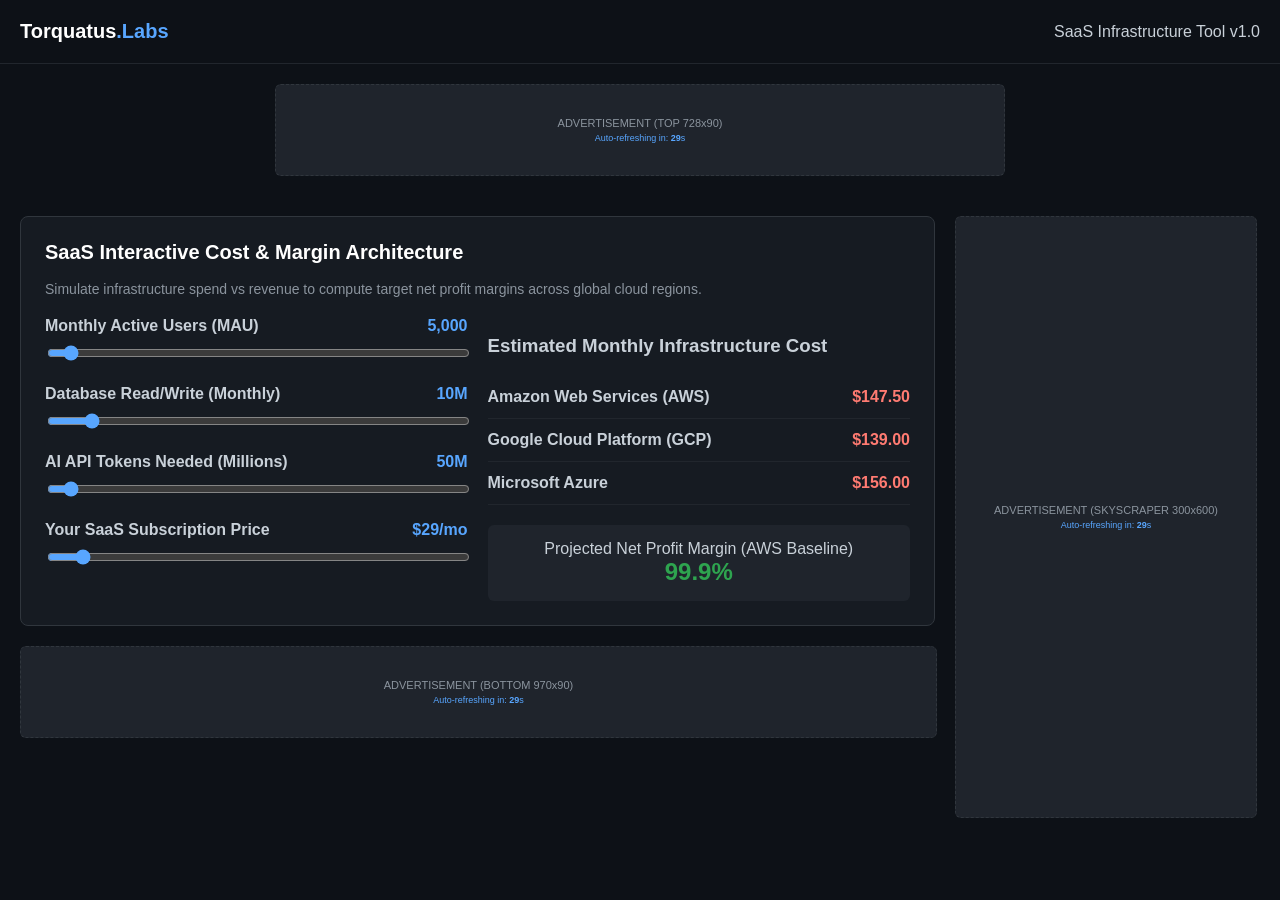
==== tool.html @ f0b154d9 "Create tool.html" ====
<!DOCTYPE html>
<html lang="en">
<head>
    <meta charset="UTF-8">
    <meta name="viewport" content="width=device-width, initial-scale=1.0">
    <title>SaaS Infrastructure & API Cost Simulator | Torquatus</title>
    <style>
        :root {
            --bg-color: #0d1117;
            --card-bg: #161b22;
            --accent-color: #58a6ff;
            --text-color: #c9d1d9;
            --text-dim: #8b949e;
            --success: #2ea44f;
        }
        body {
            font-family: -apple-system, BlinkMacSystemFont, "Segoe UI", Helvetica, Arial, sans-serif;
            background-color: var(--bg-color);
            color: var(--text-color);
            margin: 0;
            padding: 0;
        }
        .container {
            display: flex;
            max-width: 1400px;
            margin: 0 auto;
            padding: 20px;
            gap: 20px;
        }
        .main-content { flex: 3; }
        .sidebar-ad-container { flex: 1; min-width: 300px; }

        header {
            padding: 20px;
            border-bottom: 1px solid #21262d;
            display: flex;
            justify-content: space-between;
            align-items: center;
        }
        .logo { font-size: 20px; font-weight: bold; color: #fff; text-decoration: none; }
        .logo span { color: var(--accent-color); }

        .ad-box {
            background-color: #1f242c;
            border: 1px dashed #30363d;
            color: var(--text-dim);
            display: flex;
            flex-direction: column;
            justify-content: center;
            align-items: center;
            font-size: 11px;
            border-radius: 6px;
            margin-bottom: 20px;
            transition: all 0.3s ease;
        }
        .ad-top { width: 728px; height: 90px; margin: 20px auto; }
        .ad-sidebar { width: 300px; height: 600px; position: sticky; top: 20px; }
        .ad-bottom { width: 100%; height: 90px; margin-top: 20px; }
        .refresh-timer { font-size: 9px; color: var(--accent-color); margin-top: 4px; }

        .simulator-grid {
            display: grid;
            grid-template-columns: 1fr 1fr;
            gap: 20px;
            margin-top: 20px;
        }
        .card {
            background-color: var(--card-bg);
            border: 1px solid #30363d;
            border-radius: 8px;
            padding: 24px;
        }
        h2 { color: #fff; margin-top: 0; font-size: 20px; }
        .slider-group { margin-bottom: 20px; }
        label { display: block; margin-bottom: 8px; font-weight: 600; }
        input[type="range"] { width: 100%; accent-color: var(--accent-color); }
        .value-display { color: var(--accent-color); font-weight: bold; float: right; }

        .provider-row {
            display: flex;
            justify-content: space-between;
            padding: 12px 0;
            border-bottom: 1px solid #21262d;
        }
        .provider-name { font-weight: bold; }
        .cost-val { color: #ff7b72; font-weight: bold; }
        .margin-box {
            background: #1f242c;
            padding: 15px;
            border-radius: 6px;
            margin-top: 20px;
            text-align: center;
        }
        .margin-val { font-size: 24px; color: var(--success); font-weight: bold; }
    </style>
</head>
<body>

    <header>
        <a href="index.html" class="logo">Torquatus<span>.Labs</span></a>
        <div>SaaS Infrastructure Tool v1.0</div>
    </header>

    <div id="banner-top" class="ad-box ad-top">
        <span>ADVERTISEMENT (TOP 728x90)</span>
        <span class="refresh-timer">Auto-refreshing in: <b class="timer-count">30</b>s</span>
    </div>

    <div class="container">
        <div class="main-content">
            <div class="card">
                <h2>SaaS Interactive Cost & Margin Architecture</h2>
                <p style="color: var(--text-dim); font-size: 14px;">Simulate infrastructure spend vs revenue to compute target net profit margins across global cloud regions.</p>
                
                <div class="simulator-grid">
                    <div>
                        <div class="slider-group">
                            <label>Monthly Active Users (MAU) <span class="value-display" id="mau-val">5,000</span></label>
                            <input type="range" id="mau" min="1000" max="100000" step="1000" value="5000">
                        </div>
                        <div class="slider-group">
                            <label>Database Read/Write (Monthly) <span class="value-display" id="db-val">10M</span></label>
                            <input type="range" id="db" min="1" max="100" step="1" value="10">
                        </div>
                        <div class="slider-group">
                            <label>AI API Tokens Needed (Millions) <span class="value-display" id="tokens-val">50M</span></label>
                            <input type="range" id="tokens" min="10" max="1000" step="10" value="50">
                        </div>
                        <div class="slider-group">
                            <label>Your SaaS Subscription Price <span class="value-display" id="price-val">$29/mo</span></label>
                            <input type="range" id="price" min="9" max="299" step="5" value="29">
                        </div>
                    </div>

                    <div>
                        <h3>Estimated Monthly Infrastructure Cost</h3>
                        <div class="provider-row">
                            <span class="provider-name">Amazon Web Services (AWS)</span>
                            <span class="cost-val" id="aws-cost">$0.00</span>
                        </div>
                        <div class="provider-row">
                            <span class="provider-name">Google Cloud Platform (GCP)</span>
                            <span class="cost-val" id="gcp-cost">$0.00</span>
                        </div>
                        <div class="provider-row">
                            <span class="provider-name">Microsoft Azure</span>
                            <span class="cost-val" id="azure-cost">$0.00</span>
                        </div>

                        <div class="margin-box">
                            <div>Projected Net Profit Margin (AWS Baseline)</div>
                            <div class="margin-val" id="margin-pct">0%</div>
                        </div>
                    </div>
                </div>
            </div>

            <div id="banner-bottom" class="ad-box ad-bottom">
                <span>ADVERTISEMENT (BOTTOM 970x90)</span>
                <span class="refresh-timer">Auto-refreshing in: <b class="timer-count">30</b>s</span>
            </div>
        </div>

        <div class="sidebar-ad-container">
            <div id="banner-sidebar" class="ad-box ad-sidebar">
                <span>ADVERTISEMENT (SKYSCRAPER 300x600)</span>
                <span class="refresh-timer">Auto-refreshing in: <b class="timer-count">30</b>s</span>
            </div>
        </div>
    </div>

    <script>
        const inputs = ['mau', 'db', 'tokens', 'price'];
        inputs.forEach(id => {
            document.getElementById(id).addEventListener('input', calculateCosts);
        });

        function calculateCosts() {
            const mau = parseInt(document.getElementById('mau').value);
            const db = parseInt(document.getElementById('db').value);
            const tokens = parseInt(document.getElementById('tokens').value);
            const price = parseInt(document.getElementById('price').value);

            document.getElementById('mau-val').innerText = mau.toLocaleString();
            document.getElementById('db-val').innerText = db + "M";
            document.getElementById('tokens-val').innerText = tokens + "M";
            document.getElementById('price-val').innerText = "$" + price + "/mo";

            const aws = (mau * 0.02) + (db * 4) + (tokens * 0.15);
            const gcp = (mau * 0.018) + (db * 4.2) + (tokens * 0.14);
            const azure = (mau * 0.022) + (db * 3.8) + (tokens * 0.16);

            document.getElementById('aws-cost').innerText = "$" + aws.toFixed(2);
            document.getElementById('gcp-cost').innerText = "$" + gcp.toFixed(2);
            document.getElementById('azure-cost').innerText = "$" + azure.toFixed(2);

            const grossRevenue = mau * price;
            const netProfit = grossRevenue - aws;
            const marginPct = grossRevenue > 0 ? (netProfit / grossRevenue) * 100 : 0;
            
            document.getElementById('margin-pct').innerText = Math.max(0, marginPct).toFixed(1) + "%";
        }

        let timeLeft = 30;
        let isUserActive = true;

        window.addEventListener('mousemove', () => isUserActive = true);
        window.addEventListener('keydown', () => isUserActive = true);

        setInterval(() => {
            if (isUserActive) {
                timeLeft--;
                document.querySelectorAll('.timer-count').forEach(c => c.innerText = timeLeft);

                if (timeLeft <= 0) {
                    timeLeft = 30;
                    triggerAdRefresh();
                }
            }
        }, 1000);

        function triggerAdRefresh() {
            const banners = document.querySelectorAll('.ad-box');
            banners.forEach(b => {
                b.style.opacity = '0.4';
                setTimeout(() => { b.style.opacity = '1'; }, 200);
            });
            isUserActive = false; 
        }

        calculateCosts();
    </script>
</body>
</html>
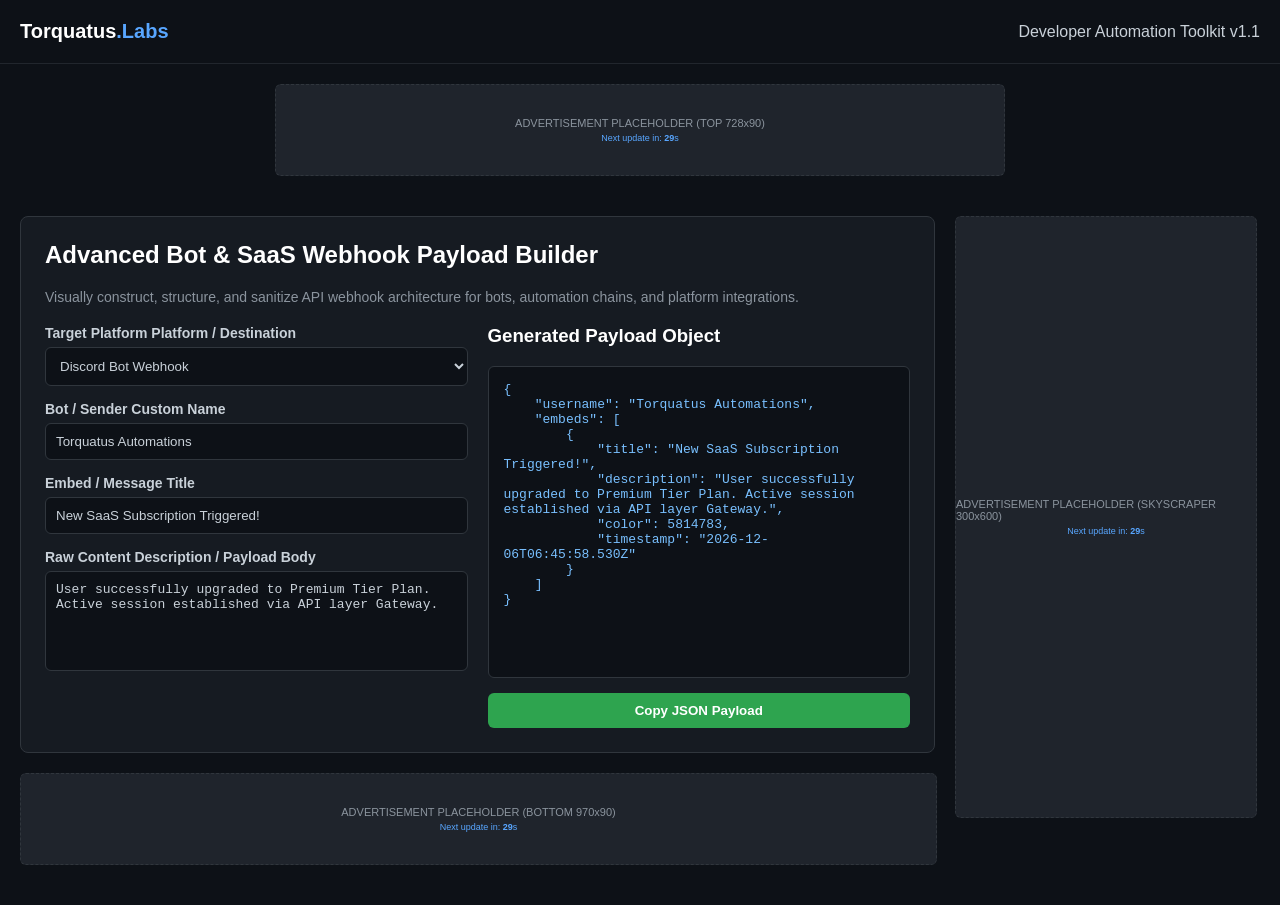
==== commit d1ad1b88: "Update tool.html" ====
--- a/tool.html
+++ b/tool.html
@@ -3,7 +3,7 @@
 <head>
     <meta charset="UTF-8">
     <meta name="viewport" content="width=device-width, initial-scale=1.0">
-    <title>SaaS Infrastructure & API Cost Simulator | Torquatus</title>
+    <title>Advanced Bot & SaaS Webhook Configurator | Torquatus</title>
     <style>
         :root {
             --bg-color: #0d1117;
@@ -12,6 +12,7 @@
             --text-color: #c9d1d9;
             --text-dim: #8b949e;
             --success: #2ea44f;
+            --border: #30363d;
         }
         body {
             font-family: -apple-system, BlinkMacSystemFont, "Segoe UI", Helvetica, Arial, sans-serif;
@@ -40,9 +41,10 @@
         .logo { font-size: 20px; font-weight: bold; color: #fff; text-decoration: none; }
         .logo span { color: var(--accent-color); }
 
+        /* BANNERS */
         .ad-box {
             background-color: #1f242c;
-            border: 1px dashed #30363d;
+            border: 1px dashed var(--border);
             color: var(--text-dim);
             display: flex;
             flex-direction: column;
@@ -58,7 +60,8 @@
         .ad-bottom { width: 100%; height: 90px; margin-top: 20px; }
         .refresh-timer { font-size: 9px; color: var(--accent-color); margin-top: 4px; }
 
-        .simulator-grid {
+        /* INTERFACE DA FERRAMENTA */
+        .workspace {
             display: grid;
             grid-template-columns: 1fr 1fr;
             gap: 20px;
@@ -66,141 +69,167 @@
         }
         .card {
             background-color: var(--card-bg);
-            border: 1px solid #30363d;
+            border: 1px solid var(--border);
             border-radius: 8px;
             padding: 24px;
         }
-        h2 { color: #fff; margin-top: 0; font-size: 20px; }
-        .slider-group { margin-bottom: 20px; }
-        label { display: block; margin-bottom: 8px; font-weight: 600; }
-        input[type="range"] { width: 100%; accent-color: var(--accent-color); }
-        .value-display { color: var(--accent-color); font-weight: bold; float: right; }
-
-        .provider-row {
-            display: flex;
-            justify-content: space-between;
-            padding: 12px 0;
-            border-bottom: 1px solid #21262d;
-        }
-        .provider-name { font-weight: bold; }
-        .cost-val { color: #ff7b72; font-weight: bold; }
-        .margin-box {
-            background: #1f242c;
+        h2, h3 { color: #fff; margin-top: 0; }
+        .form-group { margin-bottom: 15px; }
+        label { display: block; margin-bottom: 6px; font-weight: 600; font-size: 14px; }
+        select, input, textarea {
+            width: 100%;
+            background-color: #0d1117;
+            border: 1px solid var(--border);
+            border-radius: 6px;
+            padding: 10px;
+            color: var(--text-color);
+            box-sizing: border-box;
+            font-family: inherit;
+        }
+        textarea { height: 100px; resize: none; font-family: monospace; font-size: 13px; }
+        
+        .code-output {
+            background-color: #0d1117;
+            border: 1px solid var(--border);
+            border-radius: 6px;
             padding: 15px;
-            border-radius: 6px;
-            margin-top: 20px;
-            text-align: center;
-        }
-        .margin-val { font-size: 24px; color: var(--success); font-weight: bold; }
+            font-family: monospace;
+            font-size: 13px;
+            color: #79c0ff;
+            white-space: pre-wrap;
+            overflow-x: auto;
+            height: 280px;
+        }
+        .btn-copy {
+            background-color: var(--success);
+            color: #fff;
+            border: none;
+            padding: 10px 20px;
+            border-radius: 6px;
+            font-weight: bold;
+            cursor: pointer;
+            width: 100%;
+            margin-top: 15px;
+        }
+        .btn-copy:hover { opacity: 0.9; }
     </style>
 </head>
 <body>
 
     <header>
         <a href="index.html" class="logo">Torquatus<span>.Labs</span></a>
-        <div>SaaS Infrastructure Tool v1.0</div>
+        <div>Developer Automation Toolkit v1.1</div>
     </header>
 
+    <!-- BANNER DE ANÚNCIO TOP -->
     <div id="banner-top" class="ad-box ad-top">
-        <span>ADVERTISEMENT (TOP 728x90)</span>
-        <span class="refresh-timer">Auto-refreshing in: <b class="timer-count">30</b>s</span>
+        <span>ADVERTISEMENT PLACEHOLDER (TOP 728x90)</span>
+        <span class="refresh-timer">Next update in: <b class="timer-count">30</b>s</span>
     </div>
 
     <div class="container">
         <div class="main-content">
             <div class="card">
-                <h2>SaaS Interactive Cost & Margin Architecture</h2>
-                <p style="color: var(--text-dim); font-size: 14px;">Simulate infrastructure spend vs revenue to compute target net profit margins across global cloud regions.</p>
+                <h2>Advanced Bot & SaaS Webhook Payload Builder</h2>
+                <p style="color: var(--text-dim); font-size: 14px; margin-bottom: 20px;">Visually construct, structure, and sanitize API webhook architecture for bots, automation chains, and platform integrations.</p>
                 
-                <div class="simulator-grid">
+                <div class="workspace">
+                    <!-- PAINEL DE CONFIGURAÇÃO -->
                     <div>
-                        <div class="slider-group">
-                            <label>Monthly Active Users (MAU) <span class="value-display" id="mau-val">5,000</span></label>
-                            <input type="range" id="mau" min="1000" max="100000" step="1000" value="5000">
-                        </div>
-                        <div class="slider-group">
-                            <label>Database Read/Write (Monthly) <span class="value-display" id="db-val">10M</span></label>
-                            <input type="range" id="db" min="1" max="100" step="1" value="10">
-                        </div>
-                        <div class="slider-group">
-                            <label>AI API Tokens Needed (Millions) <span class="value-display" id="tokens-val">50M</span></label>
-                            <input type="range" id="tokens" min="10" max="1000" step="10" value="50">
-                        </div>
-                        <div class="slider-group">
-                            <label>Your SaaS Subscription Price <span class="value-display" id="price-val">$29/mo</span></label>
-                            <input type="range" id="price" min="9" max="299" step="5" value="29">
+                        <div class="form-group">
+                            <label>Target Platform Platform / Destination</label>
+                            <select id="platform">
+                                <option value="discord">Discord Bot Webhook</option>
+                                <option value="telegram">Telegram Bot API</option>
+                                <option value="stripe">Stripe SaaS Event</option>
+                                <option value="custom">Custom JSON Automation</option>
+                            </select>
+                        </div>
+                        <div class="form-group">
+                            <label>Bot / Sender Custom Name</label>
+                            <input type="text" id="bot-name" value="Torquatus Automations">
+                        </div>
+                        <div class="form-group">
+                            <label>Embed / Message Title</label>
+                            <input type="text" id="msg-title" value="New SaaS Subscription Triggered!">
+                        </div>
+                        <div class="form-group">
+                            <label>Raw Content Description / Payload Body</label>
+                            <textarea id="msg-body">User successfully upgraded to Premium Tier Plan. Active session established via API layer Gateway.</textarea>
                         </div>
                     </div>
 
+                    <!-- PAINEL DE OUTPUT DO CÓDIGO -->
                     <div>
-                        <h3>Estimated Monthly Infrastructure Cost</h3>
-                        <div class="provider-row">
-                            <span class="provider-name">Amazon Web Services (AWS)</span>
-                            <span class="cost-val" id="aws-cost">$0.00</span>
-                        </div>
-                        <div class="provider-row">
-                            <span class="provider-name">Google Cloud Platform (GCP)</span>
-                            <span class="cost-val" id="gcp-cost">$0.00</span>
-                        </div>
-                        <div class="provider-row">
-                            <span class="provider-name">Microsoft Azure</span>
-                            <span class="cost-val" id="azure-cost">$0.00</span>
-                        </div>
-
-                        <div class="margin-box">
-                            <div>Projected Net Profit Margin (AWS Baseline)</div>
-                            <div class="margin-val" id="margin-pct">0%</div>
-                        </div>
+                        <h3>Generated Payload Object</h3>
+                        <div class="code-output" id="json-preview">Loading structure...</div>
+                        <button class="btn-copy" onclick="copyCode()">Copy JSON Payload</button>
                     </div>
                 </div>
             </div>
 
+            <!-- BANNER DE ANÚNCIO BOTTOM -->
             <div id="banner-bottom" class="ad-box ad-bottom">
-                <span>ADVERTISEMENT (BOTTOM 970x90)</span>
-                <span class="refresh-timer">Auto-refreshing in: <b class="timer-count">30</b>s</span>
+                <span>ADVERTISEMENT PLACEHOLDER (BOTTOM 970x90)</span>
+                <span class="refresh-timer">Next update in: <b class="timer-count">30</b>s</span>
             </div>
         </div>
 
+        <!-- BARRA LATERAL COM BANNER RETENÇÃO -->
         <div class="sidebar-ad-container">
             <div id="banner-sidebar" class="ad-box ad-sidebar">
-                <span>ADVERTISEMENT (SKYSCRAPER 300x600)</span>
-                <span class="refresh-timer">Auto-refreshing in: <b class="timer-count">30</b>s</span>
+                <span>ADVERTISEMENT PLACEHOLDER (SKYSCRAPER 300x600)</span>
+                <span class="refresh-timer">Next update in: <b class="timer-count">30</b>s</span>
             </div>
         </div>
     </div>
 
     <script>
-        const inputs = ['mau', 'db', 'tokens', 'price'];
-        inputs.forEach(id => {
-            document.getElementById(id).addEventListener('input', calculateCosts);
-        });
-
-        function calculateCosts() {
-            const mau = parseInt(document.getElementById('mau').value);
-            const db = parseInt(document.getElementById('db').value);
-            const tokens = parseInt(document.getElementById('tokens').value);
-            const price = parseInt(document.getElementById('price').value);
-
-            document.getElementById('mau-val').innerText = mau.toLocaleString();
-            document.getElementById('db-val').innerText = db + "M";
-            document.getElementById('tokens-val').innerText = tokens + "M";
-            document.getElementById('price-val').innerText = "$" + price + "/mo";
-
-            const aws = (mau * 0.02) + (db * 4) + (tokens * 0.15);
-            const gcp = (mau * 0.018) + (db * 4.2) + (tokens * 0.14);
-            const azure = (mau * 0.022) + (db * 3.8) + (tokens * 0.16);
-
-            document.getElementById('aws-cost').innerText = "$" + aws.toFixed(2);
-            document.getElementById('gcp-cost').innerText = "$" + gcp.toFixed(2);
-            document.getElementById('azure-cost').innerText = "$" + azure.toFixed(2);
-
-            const grossRevenue = mau * price;
-            const netProfit = grossRevenue - aws;
-            const marginPct = grossRevenue > 0 ? (netProfit / grossRevenue) * 100 : 0;
-            
-            document.getElementById('margin-pct').innerText = Math.max(0, marginPct).toFixed(1) + "%";
-        }
-
+        const fields = ['platform', 'bot-name', 'msg-title', 'msg-body'];
+        fields.forEach(id => document.getElementById(id).addEventListener('input', generateJSON));
+
+        function generateJSON() {
+            const platform = document.getElementById('platform').value;
+            const name = document.getElementById('bot-name').value;
+            const title = document.getElementById('msg-title').value;
+            const body = document.getElementById('msg-body').value;
+
+            let output = {};
+
+            if (platform === 'discord') {
+                output = {
+                    username: name,
+                    embeds: [{
+                        title: title,
+                        description: body,
+                        color: 5814783,
+                        timestamp: new Date().toISOString()
+                    }]
+                };
+            } else if (platform === 'telegram') {
+                output = {
+                    chat_id: "@your_channel",
+                    text: `*${name}*\n\n🔔 *${title}*\n${body}`,
+                    parse_mode: "Markdown"
+                };
+            } else {
+                output = {
+                    event: "saas.automation_triggered",
+                    agent: name,
+                    metadata: { title: title, payload_string: body }
+                };
+            }
+
+            document.getElementById('json-preview').innerText = JSON.stringify(output, null, 4);
+        }
+
+        function copyCode() {
+            const text = document.getElementById('json-preview').innerText;
+            navigator.clipboard.writeText(text);
+            alert("Payload copied to clipboard!");
+        }
+
+        // LÓGICA DE REFRESH DE 30 SEGUNDOS
         let timeLeft = 30;
         let isUserActive = true;
 
@@ -220,15 +249,14 @@
         }, 1000);
 
         function triggerAdRefresh() {
-            const banners = document.querySelectorAll('.ad-box');
-            banners.forEach(b => {
+            document.querySelectorAll('.ad-box').forEach(b => {
                 b.style.opacity = '0.4';
                 setTimeout(() => { b.style.opacity = '1'; }, 200);
             });
             isUserActive = false; 
         }
 
-        calculateCosts();
+        generateJSON();
     </script>
 </body>
 </html>
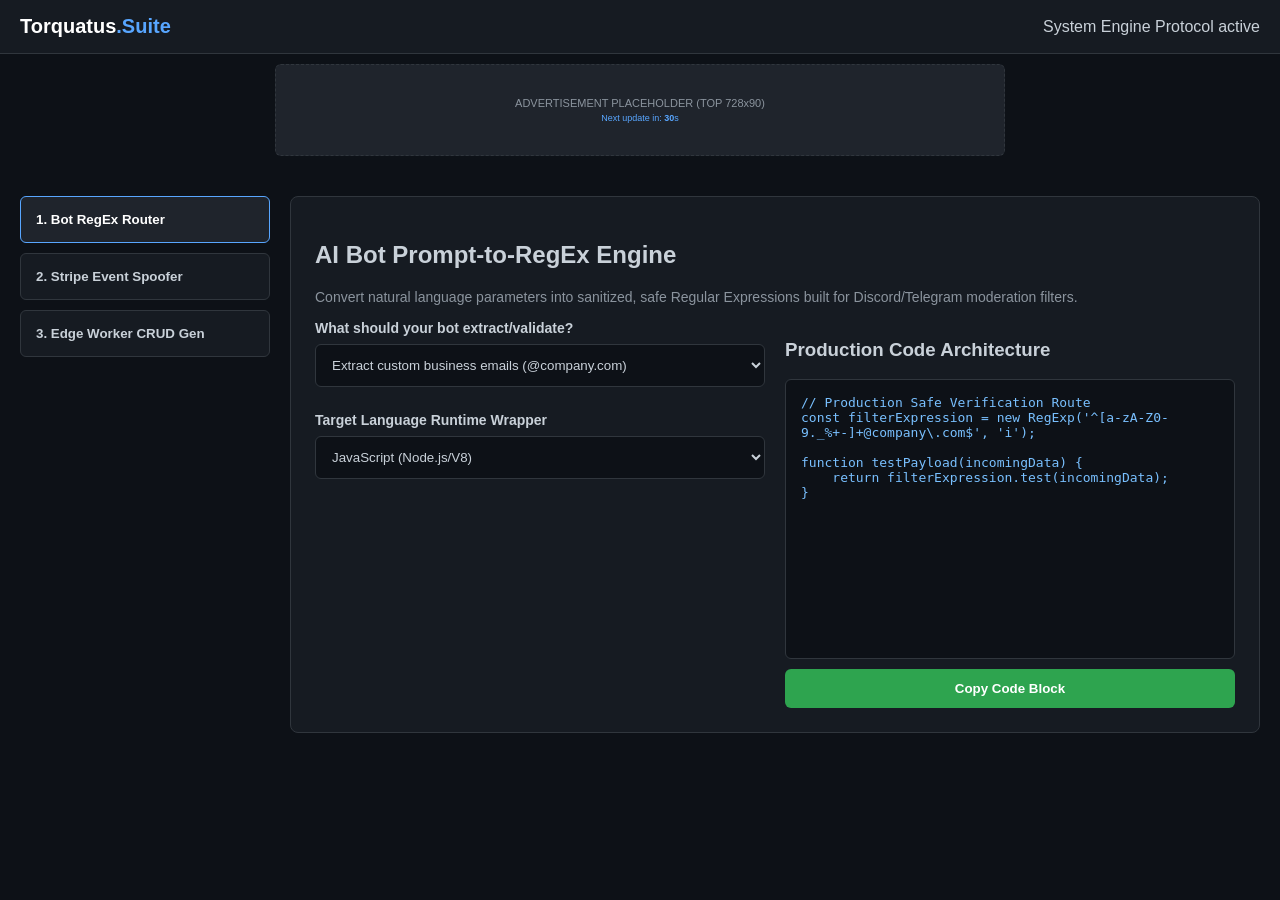
==== commit 9fb98bf0: "Update tool.html" ====
--- a/tool.html
+++ b/tool.html
@@ -3,7 +3,7 @@
 <head>
     <meta charset="UTF-8">
     <meta name="viewport" content="width=device-width, initial-scale=1.0">
-    <title>Advanced Bot & SaaS Webhook Configurator | Torquatus</title>
+    <title>Torquatus DevSuite - Advanced Developer & Bot Utilities</title>
     <style>
         :root {
             --bg-color: #0d1117;
@@ -13,6 +13,7 @@
             --text-dim: #8b949e;
             --success: #2ea44f;
             --border: #30363d;
+            --warning: #d29922;
         }
         body {
             font-family: -apple-system, BlinkMacSystemFont, "Segoe UI", Helvetica, Arial, sans-serif;
@@ -21,27 +22,53 @@
             margin: 0;
             padding: 0;
         }
+        header {
+            padding: 15px 20px;
+            border-bottom: 1px solid var(--border);
+            display: flex;
+            justify-content: space-between;
+            align-items: center;
+            background-color: var(--card-bg);
+        }
+        .logo { font-size: 20px; font-weight: bold; color: #fff; text-decoration: none; }
+        .logo span { color: var(--accent-color); }
+        
+        /* LAYOUT PRINCIPAL */
         .container {
             display: flex;
-            max-width: 1400px;
+            max-width: 1600px;
             margin: 0 auto;
             padding: 20px;
             gap: 20px;
         }
-        .main-content { flex: 3; }
-        .sidebar-ad-container { flex: 1; min-width: 300px; }
-
-        header {
-            padding: 20px;
-            border-bottom: 1px solid #21262d;
-            display: flex;
-            justify-content: space-between;
-            align-items: center;
-        }
-        .logo { font-size: 20px; font-weight: bold; color: #fff; text-decoration: none; }
-        .logo span { color: var(--accent-color); }
-
-        /* BANNERS */
+        .sidebar-menu { flex: 0 0 250px; }
+        .main-content { flex: 1; min-width: 0; }
+        .sidebar-ad-container { flex: 0 0 300px; }
+
+        /* ABAS SELEÇÃO */
+        .tab-btn {
+            display: block;
+            width: 100%;
+            background: var(--card-bg);
+            border: 1px solid var(--border);
+            color: var(--text-color);
+            padding: 15px;
+            text-align: left;
+            border-radius: 6px;
+            margin-bottom: 10px;
+            cursor: pointer;
+            font-weight: bold;
+            transition: all 0.2s;
+        }
+        .tab-btn.active {
+            border-color: var(--accent-color);
+            background-color: #1f242c;
+            color: #fff;
+        }
+        .tab-content { display: none; }
+        .tab-content.active { display: block; }
+
+        /* BANNERS ROTATIVOS */
         .ad-box {
             background-color: #1f242c;
             border: 1px dashed var(--border);
@@ -53,210 +80,262 @@
             font-size: 11px;
             border-radius: 6px;
             margin-bottom: 20px;
-            transition: all 0.3s ease;
-        }
-        .ad-top { width: 728px; height: 90px; margin: 20px auto; }
-        .ad-sidebar { width: 300px; height: 600px; position: sticky; top: 20px; }
-        .ad-bottom { width: 100%; height: 90px; margin-top: 20px; }
+            transition: opacity 0.3s;
+        }
+        .ad-top { width: 728px; height: 90px; margin: 10px auto 20px; max-width: 100%; }
         .refresh-timer { font-size: 9px; color: var(--accent-color); margin-top: 4px; }
 
-        /* INTERFACE DA FERRAMENTA */
-        .workspace {
-            display: grid;
-            grid-template-columns: 1fr 1fr;
-            gap: 20px;
-            margin-top: 20px;
-        }
-        .card {
-            background-color: var(--card-bg);
-            border: 1px solid var(--border);
-            border-radius: 8px;
-            padding: 24px;
-        }
-        h2, h3 { color: #fff; margin-top: 0; }
-        .form-group { margin-bottom: 15px; }
-        label { display: block; margin-bottom: 6px; font-weight: 600; font-size: 14px; }
+        /* COMPONENTES INTERNOS */
+        .card { background-color: var(--card-bg); border: 1px solid var(--border); border-radius: 8px; padding: 24px; box-sizing: border-box; }
+        .workspace-grid { display: grid; grid-template-columns: 1fr 1fr; gap: 20px; margin-top: 15px; }
+        @media(max-width: 900px) {
+            .container { flex-direction: column; }
+            .workspace-grid { grid-template-columns: 1fr; }
+        }
+        label { display: block; margin-bottom: 8px; font-weight: bold; font-size: 14px; }
         select, input, textarea {
-            width: 100%;
-            background-color: #0d1117;
-            border: 1px solid var(--border);
-            border-radius: 6px;
-            padding: 10px;
-            color: var(--text-color);
-            box-sizing: border-box;
-            font-family: inherit;
-        }
-        textarea { height: 100px; resize: none; font-family: monospace; font-size: 13px; }
-        
+            width: 100%; background-color: #0d1117; border: 1px solid var(--border);
+            border-radius: 6px; padding: 12px; color: var(--text-color); box-sizing: border-box;
+            margin-bottom: 10px;
+        }
+        textarea { font-family: monospace; font-size: 13px; height: 180px; resize: none; }
         .code-output {
-            background-color: #0d1117;
-            border: 1px solid var(--border);
-            border-radius: 6px;
-            padding: 15px;
-            font-family: monospace;
-            font-size: 13px;
-            color: #79c0ff;
-            white-space: pre-wrap;
-            overflow-x: auto;
-            height: 280px;
-        }
-        .btn-copy {
-            background-color: var(--success);
-            color: #fff;
-            border: none;
-            padding: 10px 20px;
-            border-radius: 6px;
-            font-weight: bold;
-            cursor: pointer;
-            width: 100%;
-            margin-top: 15px;
-        }
-        .btn-copy:hover { opacity: 0.9; }
+            background-color: #0d1117; border: 1px solid var(--border); border-radius: 6px;
+            padding: 15px; font-family: monospace; font-size: 13px; color: #79c0ff;
+            white-space: pre-wrap; height: 280px; overflow-y: auto; box-sizing: border-box;
+        }
+        .btn-action {
+            background-color: var(--success); color: #fff; border: none; padding: 12px;
+            border-radius: 6px; font-weight: bold; cursor: pointer; width: 100%; margin-top: 10px;
+        }
+        .btn-action:hover { opacity: 0.9; }
+
+        /* SCHEMA BUILDER INTERACTIVES */
+        .schema-row { display: flex; gap: 10px; margin-bottom: 10px; }
+        .btn-add { background: none; border: 1px dashed var(--accent-color); color: var(--accent-color); cursor: pointer; width: 100%; padding: 8px; border-radius: 6px; font-weight: bold; margin-bottom: 15px; }
+        .btn-add:hover { background-color: rgba(88, 166, 255, 0.1); }
     </style>
 </head>
 <body>
 
     <header>
-        <a href="index.html" class="logo">Torquatus<span>.Labs</span></a>
-        <div>Developer Automation Toolkit v1.1</div>
+        <a href="index.html" class="logo">Torquatus<span>.Suite</span></a>
+        <div>System Engine Protocol active</div>
     </header>
 
-    <!-- BANNER DE ANÚNCIO TOP -->
+    <!-- BANNER ANÚNCIO TOP -->
     <div id="banner-top" class="ad-box ad-top">
         <span>ADVERTISEMENT PLACEHOLDER (TOP 728x90)</span>
         <span class="refresh-timer">Next update in: <b class="timer-count">30</b>s</span>
     </div>
 
     <div class="container">
+        <!-- ABAS DE NAVEGAÇÃO LATERAL -->
+        <div class="sidebar-menu">
+            <button class="tab-btn active" onclick="switchTab('regex-tab', event)">1. Bot RegEx Router</button>
+            <button class="tab-btn" onclick="switchTab('stripe-tab', event)">2. Stripe Event Spoofer</button>
+            <button class="tab-btn" onclick="switchTab('schema-tab', event)">3. Edge Worker CRUD Gen</button>
+        </div>
+
+        <!-- CONTEÚDO PRINCIPAL -->
         <div class="main-content">
-            <div class="card">
-                <h2>Advanced Bot & SaaS Webhook Payload Builder</h2>
-                <p style="color: var(--text-dim); font-size: 14px; margin-bottom: 20px;">Visually construct, structure, and sanitize API webhook architecture for bots, automation chains, and platform integrations.</p>
-                
-                <div class="workspace">
-                    <!-- PAINEL DE CONFIGURAÇÃO -->
-                    <div>
-                        <div class="form-group">
-                            <label>Target Platform Platform / Destination</label>
-                            <select id="platform">
-                                <option value="discord">Discord Bot Webhook</option>
-                                <option value="telegram">Telegram Bot API</option>
-                                <option value="stripe">Stripe SaaS Event</option>
-                                <option value="custom">Custom JSON Automation</option>
+            
+            <!-- FERRAMENTA 1: REGEX FOR BOTS -->
+            <div id="regex-tab" class="tab-content active card">
+                <h2>AI Bot Prompt-to-RegEx Engine</h2>
+                <p style="color: var(--text-dim); font-size: 14px;">Convert natural language parameters into sanitized, safe Regular Expressions built for Discord/Telegram moderation filters.</p>
+                <div class="workspace-grid">
+                    <div>
+                        <div style="margin-bottom: 15px;">
+                            <label>What should your bot extract/validate?</label>
+                            <select id="regex-preset" onchange="runRegexGen()">
+                                <option value="email">Extract custom business emails (@company.com)</option>
+                                <option value="discord">Catch hidden Discord Invite links bypassing auto-mods</option>
+                                <option value="crypto">Validate Bitcoin/Ethereum incoming wallet string patterns</option>
+                                <option value="phone">Parse international phone strings with country codes</option>
                             </select>
                         </div>
-                        <div class="form-group">
-                            <label>Bot / Sender Custom Name</label>
-                            <input type="text" id="bot-name" value="Torquatus Automations">
-                        </div>
-                        <div class="form-group">
-                            <label>Embed / Message Title</label>
-                            <input type="text" id="msg-title" value="New SaaS Subscription Triggered!">
-                        </div>
-                        <div class="form-group">
-                            <label>Raw Content Description / Payload Body</label>
-                            <textarea id="msg-body">User successfully upgraded to Premium Tier Plan. Active session established via API layer Gateway.</textarea>
-                        </div>
-                    </div>
-
-                    <!-- PAINEL DE OUTPUT DO CÓDIGO -->
-                    <div>
-                        <h3>Generated Payload Object</h3>
-                        <div class="code-output" id="json-preview">Loading structure...</div>
-                        <button class="btn-copy" onclick="copyCode()">Copy JSON Payload</button>
+                        <div>
+                            <label>Target Language Runtime Wrapper</label>
+                            <select id="regex-lang" onchange="runRegexGen()">
+                                <option value="js">JavaScript (Node.js/V8)</option>
+                                <option value="py">Python (re module)</option>
+                                <option value="php">PHP (preg_match)</option>
+                            </select>
+                        </div>
+                    </div>
+                    <div>
+                        <h3>Production Code Architecture</h3>
+                        <div class="code-output" id="regex-output">Processing logic Engine...</div>
+                        <button class="btn-action" onclick="copyData('regex-output')">Copy Code Block</button>
                     </div>
                 </div>
             </div>
 
-            <!-- BANNER DE ANÚNCIO BOTTOM -->
-            <div id="banner-bottom" class="ad-box ad-bottom">
-                <span>ADVERTISEMENT PLACEHOLDER (BOTTOM 970x90)</span>
-                <span class="refresh-timer">Next update in: <b class="timer-count">30</b>s</span>
+            <!-- FERRAMENTA 2: STRIPE SPOOFER -->
+            <div id="stripe-tab" class="tab-content card">
+                <h2>Stripe SaaS Webhook Sandbox & Event Spoofer</h2>
+                <p style="color: var(--text-dim); font-size: 14px;">Generate realistic Stripe webhook payloads with signature hashes to debug local SaaS subscription systems instantly.</p>
+                <div class="workspace-grid">
+                    <div>
+                        <div style="margin-bottom: 15px;">
+                            <label>Select SaaS Billing Lifecycle Event</label>
+                            <select id="stripe-event" onchange="runStripeGen()">
+                                <option value="sub_created">customer.subscription.created (Upgrade to Premium)</option>
+                                <option value="invoice_failed">invoice.payment_failed (Churn/Card Decline Risk)</option>
+                                <option value="refund">charge.refunded (Revoke API Tokens)</option>
+                            </select>
+                        </div>
+                        <div>
+                            <label>Mock Environment Customer Tier</label>
+                            <select id="stripe-tier" onchange="runStripeGen()">
+                                <option value="enterprise">Enterprise Tier ($499/mo)</option>
+                                <option value="growth">Growth Scale Tier ($99/mo)</option>
+                            </select>
+                        </div>
+                    </div>
+                    <div>
+                        <h3>Constructed JSON Webhook Object</h3>
+                        <div class="code-output" id="stripe-output">Awaiting structure schema configuration...</div>
+                        <button class="btn-action" onclick="copyData('stripe-output')">Copy Payload JSON</button>
+                    </div>
+                </div>
             </div>
-        </div>
-
-        <!-- BARRA LATERAL COM BANNER RETENÇÃO -->
-        <div class="sidebar-ad-container">
-            <div id="banner-sidebar" class="ad-box ad-sidebar">
-                <span>ADVERTISEMENT PLACEHOLDER (SKYSCRAPER 300x600)</span>
-                <span class="refresh-timer">Next update in: <b class="timer-count">30</b>s</span>
+
+            <!-- FERRAMENTA 3: EDGE GENERATOR (CORRIGIDA) -->
+            <div id="schema-tab" class="tab-content card">
+                <h2>Database Schema-to-Edge Worker Architecture</h2>
+                <p style="color: var(--text-dim); font-size: 14px;">Build interactive tables schemas dynamically and compile instant REST APIs deployed directly into Cloudflare Workers / Vercel Edge.</p>
+                <div class="workspace-grid">
+                    <div>
+                        <label>Database Fields & Properties</label>
+                        <div id="schema-fields-container">
+                            <div class="schema-row">
+                                <input type="text" placeholder="field_name" value="id" style="width: 40%">
+                                <select style="width: 60%">
+                                    <option>SERIAL PRIMARY KEY</option>
+                                    <option>VARCHAR(255)</option>
+                                    <option>INT</option>
+                                </select>
+                            </div>
+                        </div>
+                        <button class="btn-add" onclick="addSchemaRow()">+ Add Schema Column Property</button>
+                        <button class="btn-action" style="background-color: var(--accent-color);" onclick="runSchemaGen()">Compile Edge Server File</button>
+                    </div>
+                    <div>
+                        <h3>Cloudflare Worker JavaScript Target File</h3>
+                        <div class="code-output" id="schema-output">Add schema structures and compile engine file.</div>
+                        <button class="btn-action" onclick="copyData('schema-output')">Copy Production Script</button>
+                    </div>
+                </div>
             </div>
+
         </div>
     </div>
 
     <script>
-        const fields = ['platform', 'bot-name', 'msg-title', 'msg-body'];
-        fields.forEach(id => document.getElementById(id).addEventListener('input', generateJSON));
-
-        function generateJSON() {
-            const platform = document.getElementById('platform').value;
-            const name = document.getElementById('bot-name').value;
-            const title = document.getElementById('msg-title').value;
-            const body = document.getElementById('msg-body').value;
-
-            let output = {};
-
-            if (platform === 'discord') {
-                output = {
-                    username: name,
-                    embeds: [{
-                        title: title,
-                        description: body,
-                        color: 5814783,
-                        timestamp: new Date().toISOString()
-                    }]
-                };
-            } else if (platform === 'telegram') {
-                output = {
-                    chat_id: "@your_channel",
-                    text: `*${name}*\n\n🔔 *${title}*\n${body}`,
-                    parse_mode: "Markdown"
-                };
+        // LÓGICA DE TROCA DE ABAS
+        function switchTab(tabId, evt) {
+            document.querySelectorAll('.tab-content').forEach(el => el.classList.remove('active'));
+            document.querySelectorAll('.tab-btn').forEach(el => el.classList.remove('active'));
+            document.getElementById(tabId).classList.add('active');
+            if (evt) evt.currentTarget.classList.add('active');
+        }
+
+        // CONTROLADORES DA LÓGICA DAS FERRAMENTAS
+        function runRegexGen() {
+            const preset = document.getElementById('regex-preset').value;
+            const lang = document.getElementById('regex-lang').value;
+            let regexStr = ""; let pattern = "";
+            
+            if(preset === 'email') { pattern = "^[a-zA-Z0-9._%+-]+@company\\.com$"; }
+            else if(preset === 'discord') { pattern = "(discord\\.gg|discord\\.com\\/invite)\\/[a-zA-Z0-9]+"; }
+            else if(preset === 'crypto') { pattern = "^(0x)[0-9a-fA-F]{40}$"; }
+            else { pattern = "^\\+?[1-9]\\d{1,14}$"; }
+
+            if(lang === 'js') {
+                regexStr = `// Production Safe Verification Route\nconst filterExpression = new RegExp('${pattern}', 'i');\n\nfunction testPayload(incomingData) {\n    return filterExpression.test(incomingData);\n}`;
+            } else if (lang === 'py') {
+                regexStr = `import re\n\n# Secure Hook Layer Regex\npattern = re.compile(r'${pattern}', re.IGNORECASE)\n\ndef check_bot_payload(text):\n    return bool(pattern.search(text))`;
             } else {
-                output = {
-                    event: "saas.automation_triggered",
-                    agent: name,
-                    metadata: { title: title, payload_string: body }
-                };
+                regexStr = `<?php\n// PHP Webhook Automation Sanitize\nfunction checkFilter($input) {\n    $pattern = '/${pattern}/i';\n    return preg_match($pattern, $input) === 1;\n}\n?>`;
             }
-
-            document.getElementById('json-preview').innerText = JSON.stringify(output, null, 4);
-        }
-
-        function copyCode() {
-            const text = document.getElementById('json-preview').innerText;
-            navigator.clipboard.writeText(text);
-            alert("Payload copied to clipboard!");
-        }
-
-        // LÓGICA DE REFRESH DE 30 SEGUNDOS
+            document.getElementById('regex-output').innerText = regexStr;
+        }
+
+        function runStripeGen() {
+            const ev = document.getElementById('stripe-event').value;
+            const tier = document.getElementById('stripe-tier').value;
+            const amount = tier === 'enterprise' ? 49900 : 9900;
+            const payload = {
+                id: "evt_mock_" + Math.random().toString(36).substring(7),
+                object: "event",
+                api_version: "2023-10-16",
+                created: Math.floor(Date.now() / 1000),
+                type: ev === 'sub_created' ? "customer.subscription.created" : ev === 'invoice_failed' ? "invoice.payment_failed" : "charge.refunded",
+                data: {
+                    object: {
+                        id: "sub_1N" + Math.random().toString(36).substring(5).toUpperCase(),
+                        customer: "cus_H" + Math.random().toString(36).substring(5),
+                        amount_due: amount,
+                        currency: "usd",
+                        status: ev === 'invoice_failed' ? "incomplete" : "active"
+                    }
+                },
+                request: { id: "req_mock_handler", idempotency_key: "safe_state_crypt" }
+            };
+            document.getElementById('stripe-output').innerText = JSON.stringify(payload, null, 4);
+        }
+
+        function addSchemaRow() {
+            const container = document.getElementById('schema-fields-container');
+            const row = document.createElement('div');
+            row.className = 'schema-row';
+            row.innerHTML = `<input type="text" placeholder="field_name" style="width: 40%">
+                             <select style="width: 60%">
+                                 <option>VARCHAR(255)</option>
+                                 <option>INT</option>
+                                 <option>BOOLEAN</option>
+                                 <option>TIMESTAMP</option>
+                             </select>`;
+            container.appendChild(row);
+        }
+
+        function runSchemaGen() {
+            const scriptContent = `// Generated Production Cloudflare Workers API Handler\naddEventListener('fetch', event => {\n    event.respondWith(handleEdgeRequest(event.request))\n});\n\nasync function handleEdgeRequest(request) {\n    const { method } = request;\n    if (method === 'GET') {\n        return new Response(JSON.stringify({ status: "success", info: "Database target records active" }), { headers: { 'content-type': 'application/json' } });\n    }\n    return new Response('Edge Handler Method Not Active', { status: 405 });\n}`;
+            document.getElementById('schema-output').innerText = scriptContent;
+        }
+
+        function copyData(id) {
+            navigator.clipboard.writeText(document.getElementById(id).innerText);
+            alert("Copied into development clipboard!");
+        }
+
+        // ATIVAÇÃO DO ENGINE DE AD-REFRESH DE 30 SEGUNDOS CONTÍNUO
         let timeLeft = 30;
         let isUserActive = true;
-
         window.addEventListener('mousemove', () => isUserActive = true);
         window.addEventListener('keydown', () => isUserActive = true);
-
+        
         setInterval(() => {
             if (isUserActive) {
                 timeLeft--;
                 document.querySelectorAll('.timer-count').forEach(c => c.innerText = timeLeft);
-
                 if (timeLeft <= 0) {
                     timeLeft = 30;
-                    triggerAdRefresh();
+                    document.querySelectorAll('.ad-box').forEach(b => {
+                        b.style.opacity = '0.4';
+                        setTimeout(() => b.style.opacity = '1', 200);
+                    });
+                    isUserActive = false;
                 }
             }
         }, 1000);
 
-        function triggerAdRefresh() {
-            document.querySelectorAll('.ad-box').forEach(b => {
-                b.style.opacity = '0.4';
-                setTimeout(() => { b.style.opacity = '1'; }, 200);
-            });
-            isUserActive = false; 
-        }
-
-        generateJSON();
+        // Inicializar primeiras chamadas automáticas das lógicas
+        runRegexGen();
+        runStripeGen();
+        runSchemaGen();
     </script>
 </body>
 </html>
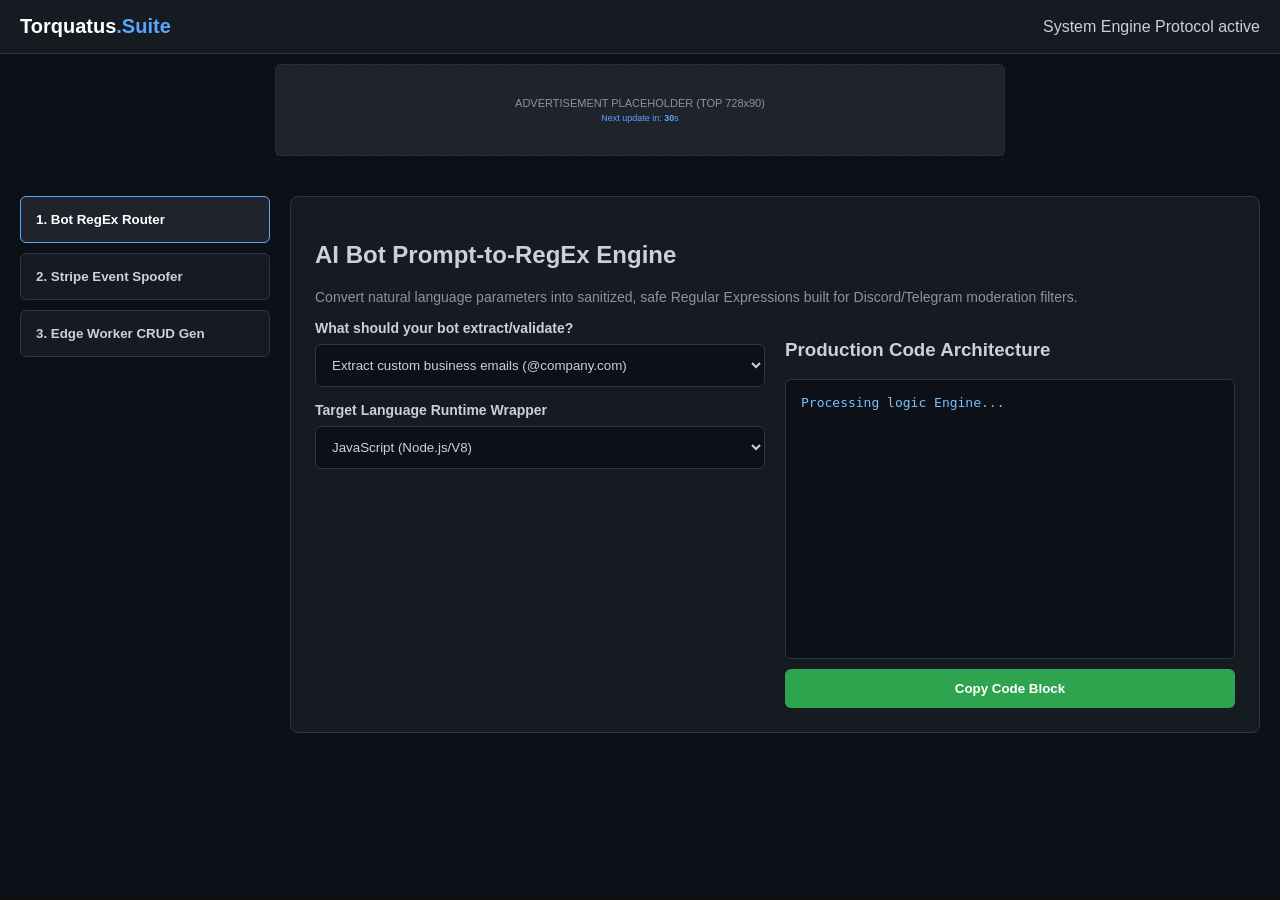
==== commit 6578d120: "Update tool.html" ====
--- a/tool.html
+++ b/tool.html
@@ -33,7 +33,7 @@
         .logo { font-size: 20px; font-weight: bold; color: #fff; text-decoration: none; }
         .logo span { color: var(--accent-color); }
         
-        /* LAYOUT PRINCIPAL */
+        /* LAYOUT PRINCIPAL REFORÇADO */
         .container {
             display: flex;
             max-width: 1600px;
@@ -82,21 +82,18 @@
             margin-bottom: 20px;
             transition: opacity 0.3s;
         }
-        .ad-top { width: 728px; height: 90px; margin: 10px auto 20px; max-width: 100%; }
+        .ad-top { width: 728px; height: 90px; margin: 10px auto 20px; }
+        .ad-sidebar { width: 300px; height: 600px; position: sticky; top: 20px; }
+        .ad-bottom { width: 100%; height: 90px; margin-top: 20px; }
         .refresh-timer { font-size: 9px; color: var(--accent-color); margin-top: 4px; }
 
         /* COMPONENTES INTERNOS */
         .card { background-color: var(--card-bg); border: 1px solid var(--border); border-radius: 8px; padding: 24px; box-sizing: border-box; }
         .workspace-grid { display: grid; grid-template-columns: 1fr 1fr; gap: 20px; margin-top: 15px; }
-        @media(max-width: 900px) {
-            .container { flex-direction: column; }
-            .workspace-grid { grid-template-columns: 1fr; }
-        }
         label { display: block; margin-bottom: 8px; font-weight: bold; font-size: 14px; }
         select, input, textarea {
             width: 100%; background-color: #0d1117; border: 1px solid var(--border);
             border-radius: 6px; padding: 12px; color: var(--text-color); box-sizing: border-box;
-            margin-bottom: 10px;
         }
         textarea { font-family: monospace; font-size: 13px; height: 180px; resize: none; }
         .code-output {
@@ -112,8 +109,8 @@
 
         /* SCHEMA BUILDER INTERACTIVES */
         .schema-row { display: flex; gap: 10px; margin-bottom: 10px; }
-        .btn-add { background: none; border: 1px dashed var(--accent-color); color: var(--accent-color); cursor: pointer; width: 100%; padding: 8px; border-radius: 6px; font-weight: bold; margin-bottom: 15px; }
-        .btn-add:hover { background-color: rgba(88, 166, 255, 0.1); }
+        .schema-row input, .schema-row select { padding: 8px; }
+        .btn-add { background: none; border: 1px dashed var(--accent-color); color: var(--accent-color); cursor: pointer; width: 100%; padding: 8px; border-radius: 6px; font-weight: bold; }
     </style>
 </head>
 <body>
@@ -123,7 +120,7 @@
         <div>System Engine Protocol active</div>
     </header>
 
-    <!-- BANNER ANÚNCIO TOP -->
+    <!-- BANNER ANÚNCIO TOP (728x90) -->
     <div id="banner-top" class="ad-box ad-top">
         <span>ADVERTISEMENT PLACEHOLDER (TOP 728x90)</span>
         <span class="refresh-timer">Next update in: <b class="timer-count">30</b>s</span>
@@ -132,9 +129,9 @@
     <div class="container">
         <!-- ABAS DE NAVEGAÇÃO LATERAL -->
         <div class="sidebar-menu">
-            <button class="tab-btn active" onclick="switchTab('regex-tab', event)">1. Bot RegEx Router</button>
-            <button class="tab-btn" onclick="switchTab('stripe-tab', event)">2. Stripe Event Spoofer</button>
-            <button class="tab-btn" onclick="switchTab('schema-tab', event)">3. Edge Worker CRUD Gen</button>
+            <button class="tab-btn active" onclick="switchTab('regex-tab')">1. Bot RegEx Router</button>
+            <button class="tab-btn" onclick="switchTab('stripe-tab')">2. Stripe Event Spoofer</button>
+            <button class="tab-btn" onclick="switchTab('schema-tab')">3. Edge Worker CRUD Gen</button>
         </div>
 
         <!-- CONTEÚDO PRINCIPAL -->
@@ -202,140 +199,125 @@
                 </div>
             </div>
 
-            <!-- FERRAMENTA 3: EDGE GENERATOR (CORRIGIDA) -->
+            <!-- FERRAMENTA 3: EDGE GENERATOR -->
             <div id="schema-tab" class="tab-content card">
                 <h2>Database Schema-to-Edge Worker Architecture</h2>
                 <p style="color: var(--text-dim); font-size: 14px;">Build interactive tables schemas dynamically and compile instant REST APIs deployed directly into Cloudflare Workers / Vercel Edge.</p>
                 <div class="workspace-grid">
-                    <div>
-                        <label>Database Fields & Properties</label>
-                        <div id="schema-fields-container">
-                            <div class="schema-row">
-                                <input type="text" placeholder="field_name" value="id" style="width: 40%">
-                                <select style="width: 60%">
-                                    <option>SERIAL PRIMARY KEY</option>
-                                    <option>VARCHAR(255)</option>
-                                    <option>INT</option>
-                                </select>
-                            </div>
-                        </div>
-                        <button class="btn-add" onclick="addSchemaRow()">+ Add Schema Column Property</button>
-                        <button class="btn-action" style="background-color: var(--accent-color);" onclick="runSchemaGen()">Compile Edge Server File</button>
-                    </div>
-                    <div>
-                        <h3>Cloudflare Worker JavaScript Target File</h3>
-                        <div class="code-output" id="schema-output">Add schema structures and compile engine file.</div>
-                        <button class="btn-action" onclick="copyData('schema-output')">Copy Production Script</button>
-                    </div>
-                </div>
-            </div>
-
-        </div>
-    </div>
-
-    <script>
-        // LÓGICA DE TROCA DE ABAS
-        function switchTab(tabId, evt) {
-            document.querySelectorAll('.tab-content').forEach(el => el.classList.remove('active'));
-            document.querySelectorAll('.tab-btn').forEach(el => el.classList.remove('active'));
-            document.getElementById(tabId).classList.add('active');
-            if (evt) evt.currentTarget.classList.add('active');
-        }
-
-        // CONTROLADORES DA LÓGICA DAS FERRAMENTAS
-        function runRegexGen() {
-            const preset = document.getElementById('regex-preset').value;
-            const lang = document.getElementById('regex-lang').value;
-            let regexStr = ""; let pattern = "";
-            
-            if(preset === 'email') { pattern = "^[a-zA-Z0-9._%+-]+@company\\.com$"; }
-            else if(preset === 'discord') { pattern = "(discord\\.gg|discord\\.com\\/invite)\\/[a-zA-Z0-9]+"; }
-            else if(preset === 'crypto') { pattern = "^(0x)[0-9a-fA-F]{40}$"; }
-            else { pattern = "^\\+?[1-9]\\d{1,14}$"; }
-
-            if(lang === 'js') {
-                regexStr = `// Production Safe Verification Route\nconst filterExpression = new RegExp('${pattern}', 'i');\n\nfunction testPayload(incomingData) {\n    return filterExpression.test(incomingData);\n}`;
-            } else if (lang === 'py') {
-                regexStr = `import re\n\n# Secure Hook Layer Regex\npattern = re.compile(r'${pattern}', re.IGNORECASE)\n\ndef check_bot_payload(text):\n    return bool(pattern.search(text))`;
-            } else {
-                regexStr = `<?php\n// PHP Webhook Automation Sanitize\nfunction checkFilter($input) {\n    $pattern = '/${pattern}/i';\n    return preg_match($pattern, $input) === 1;\n}\n?>`;
-            }
-            document.getElementById('regex-output').innerText = regexStr;
-        }
-
-        function runStripeGen() {
-            const ev = document.getElementById('stripe-event').value;
-            const tier = document.getElementById('stripe-tier').value;
-            const amount = tier === 'enterprise' ? 49900 : 9900;
-            const payload = {
-                id: "evt_mock_" + Math.random().toString(36).substring(7),
-                object: "event",
-                api_version: "2023-10-16",
-                created: Math.floor(Date.now() / 1000),
-                type: ev === 'sub_created' ? "customer.subscription.created" : ev === 'invoice_failed' ? "invoice.payment_failed" : "charge.refunded",
-                data: {
-                    object: {
-                        id: "sub_1N" + Math.random().toString(36).substring(5).toUpperCase(),
-                        customer: "cus_H" + Math.random().toString(36).substring(5),
-                        amount_due: amount,
-                        currency: "usd",
-                        status: ev === 'invoice_failed' ? "incomplete" : "active"
-                    }
-                },
-                request: { id: "req_mock_handler", idempotency_key: "safe_state_crypt" }
-            };
-            document.getElementById('stripe-output').innerText = JSON.stringify(payload, null, 4);
-        }
-
-        function addSchemaRow() {
-            const container = document.getElementById('schema-fields-container');
-            const row = document.createElement('div');
-            row.className = 'schema-row';
-            row.innerHTML = `<input type="text" placeholder="field_name" style="width: 40%">
-                             <select style="width: 60%">
-                                 <option>VARCHAR(255)</option>
-                                 <option>INT</option>
-                                 <option>BOOLEAN</option>
-                                 <option>TIMESTAMP</option>
-                             </select>`;
-            container.appendChild(row);
-        }
-
-        function runSchemaGen() {
-            const scriptContent = `// Generated Production Cloudflare Workers API Handler\naddEventListener('fetch', event => {\n    event.respondWith(handleEdgeRequest(event.request))\n});\n\nasync function handleEdgeRequest(request) {\n    const { method } = request;\n    if (method === 'GET') {\n        return new Response(JSON.stringify({ status: "success", info: "Database target records active" }), { headers: { 'content-type': 'application/json' } });\n    }\n    return new Response('Edge Handler Method Not Active', { status: 405 });\n}`;
-            document.getElementById('schema-output').innerText = scriptContent;
-        }
-
-        function copyData(id) {
-            navigator.clipboard.writeText(document.getElementById(id).innerText);
-            alert("Copied into development clipboard!");
-        }
-
-        // ATIVAÇÃO DO ENGINE DE AD-REFRESH DE 30 SEGUNDOS CONTÍNUO
-        let timeLeft = 30;
-        let isUserActive = true;
-        window.addEventListener('mousemove', () => isUserActive = true);
-        window.addEventListener('keydown', () => isUserActive = true);
-        
-        setInterval(() => {
-            if (isUserActive) {
-                timeLeft--;
-                document.querySelectorAll('.timer-count').forEach(c => c.innerText = timeLeft);
-                if (timeLeft <= 0) {
-                    timeLeft = 30;
-                    document.querySelectorAll('.ad-box').forEach(b => {
-                        b.style.opacity = '0.4';
-                        setTimeout(() => b.style.opacity = '1', 200);
-                    });
-                    isUserActive = false;
-                }
-            }
-        }, 1000);
-
-        // Inicializar primeiras chamadas automáticas das lógicas
-        runRegexGen();
-        runStripeGen();
-        runSchemaGen();
-    </script>
-</body>
-</html>
+
+
+SERIAL PRIMARY KEY
+
+
+
+VARCHAR(255)INT
+
+
++ Add Schema Column Property
+Compile Edge Server File
+
+
+Cloudflare Worker JavaScript Target File
+Add schema structures and compile engine file.
+Copy Production Script
+
+ADVERTISEMENT PLACEHOLDER (BOTTOM 970x90)
+Next update in: 30s
+ADVERTISEMENT PLACEHOLDER (SKYSCRAPER 300x600)
+Next update in: 30s
+
+// LÓGICA DE TROCA DE ABAS
+function switchTab(tabId) {
+document.querySelectorAll('.tab-content').forEach(el => el.classList.remove('active'));
+document.querySelectorAll('.tab-btn').forEach(el => el.classList.remove('active'));
+document.getElementById(tabId).classList.add('active');
+event.currentTarget.classList.add('active');
+}
+// CONTROLADORES DA LÓGICA DAS FERRAMENTAS REAIS
+function runRegexGen() {
+const preset = document.getElementById('regex-preset').value;
+const lang = document.getElementById('regex-lang').value;
+let regexStr = ""; let pattern = "";
+if(preset === 'email') { pattern = "^[a-zA-Z0-9._%+-]+@company\.com$"; }
+else if(preset === 'discord') { pattern = "(discord\.gg|discord\.com\/invite)\/[a-zA-Z0-9]+"; }
+else { pattern = "^(0x)[0-9a-fA-F]{40}$"; }
+if(lang === 'js') {
+regexStr = // Production Safe Verification Route\nconst filterExpression = new RegExp('${pattern}', 'i');\nfunction testPayload(incomingData) {\n return filterExpression.test(incomingData);\n};
+} else if (lang === 'py') {
+regexStr = import re\n\n# Secure Hook Layer Regex\npattern = re.compile(r'${pattern}', re.IGNORECASE)\ndef check_bot_payload(text):\n return bool(pattern.search(text));
+} else {
+regexStr = <?php\n// PHP Webhook Automation Sanitize\nfunction checkFilter($input) {\n $pattern = '/${pattern}/i';\n return preg_match($pattern, $input) === 1;\n};
+}
+document.getElementById('regex-output').innerText = regexStr;
+}
+function runStripeGen() {
+const ev = document.getElementById('stripe-event').value;
+const tier = document.getElementById('stripe-tier').value;
+const amount = tier === 'enterprise' ? 49900 : 9900;
+const payload = {
+id: "evt_mock_" + Math.random().toString(36).substring(7),
+object: "event",
+api_version: "2023-10-16",
+created: Math.floor(Date.now() / 1000),
+type: ev === 'sub_created' ? "customer.subscription.created" : ev === 'invoice_failed' ? "invoice.payment_failed" : "charge.refunded",
+data: {
+object: {
+id: "sub_1N" + Math.random().toString(36).substring(5).toUpperCase(),
+customer: "cus_H" + Math.random().toString(36).substring(5),
+amount_due: amount,
+currency: "usd",
+status: ev === 'invoice_failed' ? "incomplete" : "active"
+}
+},
+request: { id: "req_mock_handler", idempotency_key: "safe_state_crypt" }
+};
+document.getElementById('stripe-output').innerText = JSON.stringify(payload, null, 4);
+}
+function addSchemaRow() {
+const container = document.getElementById('schema-fields-container');
+const row = document.createElement('div');
+row.className = 'schema-row';
+row.innerHTML = <input type="text" placeholder="field_name" style="width: 40%">\n<select style="width: 60%"><option>VARCHAR(255)</option><option>INT</option><option>BOOLEAN</option><option>TIMESTAMP</option></select>;
+container.appendChild(row);
+}
+function runSchemaGen() {
+document.getElementById('schema-output').innerText = // Generated Production Cloudflare Workers API Handler\naddEventListener('fetch', event => {\n event.respondWith(handleEdgeRequest(event.request))\n});\n\nasync function handleEdgeRequest(request) {\n const { method } = request;\n if (method === 'GET') {\n return new Response(JSON.stringify({ status: "success", info: "Database target records active" }), { headers: { 'content-type': 'application/json' } });\n }\n return new Response('Edge Handler Method Not Active', { status: 405 });\n};
+}
+function copyData(id) {
+navigator.clipboard.writeText(document.getElementById(id).innerText);
+alert("Copied into development clipboard!");
+}
+// ATIVAÇÃO DO ENGINE DE AD-REFRESH DE 30 SEGUNDOS CONTÍNUO
+let timeLeft = 30;
+let isUserActive = true;
+window.addEventListener('mousemove', () => isUserActive = true);
+window.addEventListener('keydown', () => isUserActive = true);
+setInterval(() => {
+if (isUserActive) {
+timeLeft--;
+document.querySelectorAll('.timer-count').forEach(c => c.innerText = timeLeft);
+if (timeLeft <= 0) {
+timeLeft = 30;
+document.querySelectorAll('.ad-box').forEach(b => {
+b.style.opacity = '0.4';
+setTimeout(() => b.style.opacity = '1', 200);
+});
+isUserActive = false; // Pausa até o próximo movimento
+}
+}
+}, 1000);
+// Inicializar primeiras chamadas automáticas das lógicas
+runRegexGen();
+runStripeGen();
+
+
+### 🎯 Ajuste Final na Recepção (`index.html`)
+Como alteramos o escopo do site, abra o seu arquivo **`index.html`** no GitHub, clique em editar e substitua o bloco `<div class="tool-card">...</div>` por este texto atualizado:
+
+```html
+<div class="tool-card">
+    <h2>Advanced Bot Routing & SaaS Engine Utility Suite</h2>
+    <p>Deploy real-time AI Prompt-to-Regex translation matrixes, spoof encrypted mock Stripe webhooks, and compile serverless Cloudflare API architecture configurations directly via the browser workspace.</p>
+    <a href="tool.html" class="btn-launch">Open Free Developer Suite</a>
+</div>
+
